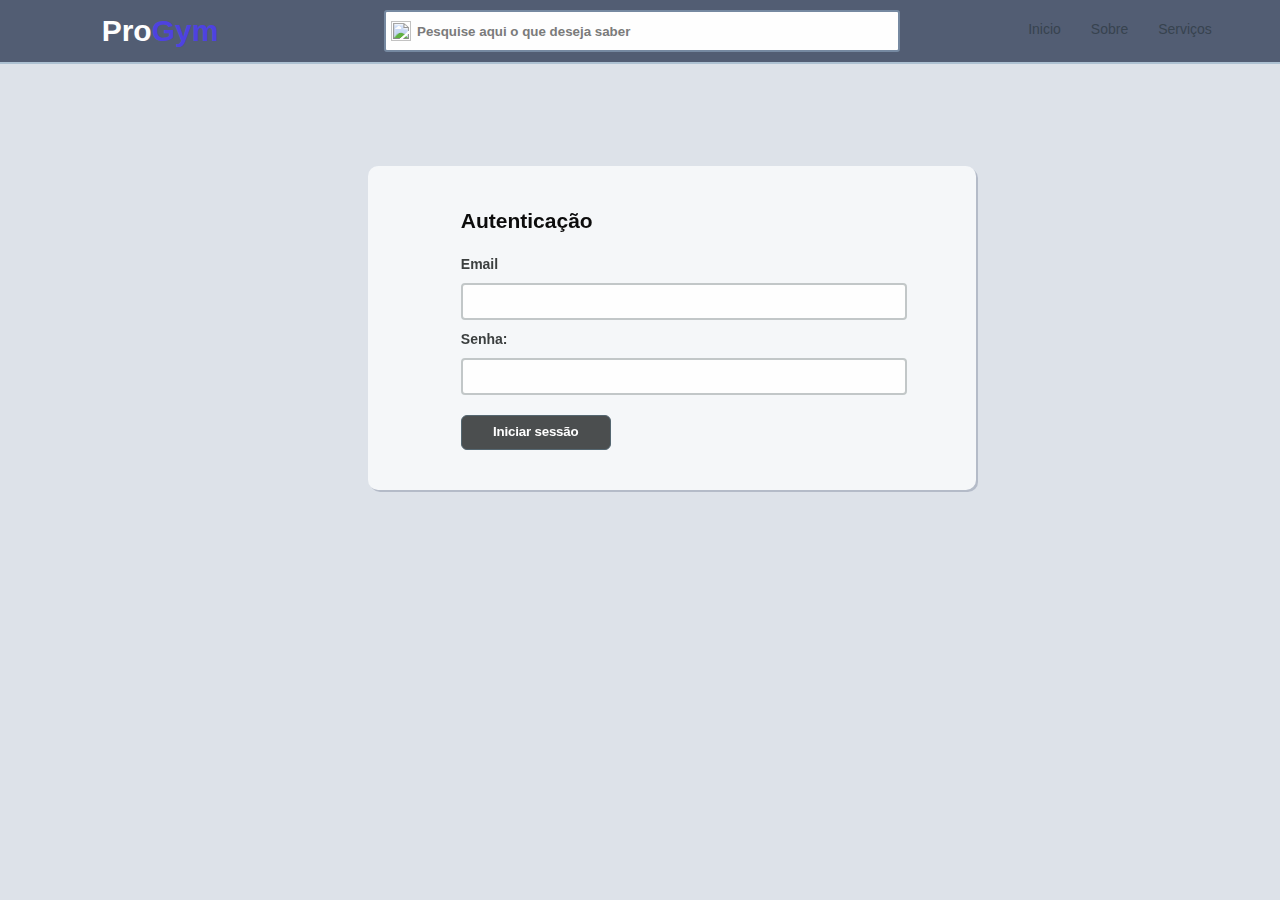
==== web/index.html @ 286eb611 "Pro Gym" ====
<!DOCTYPE html>
<html lang="pt-PT">
    <head>
        <meta charset="UTF-8">
         <title>Autenticacao</title>
         <link rel="stylesheet" href="./styles/secretaria.css">
         <script src="./js/jquery-3.6.0.min.js"></script>
         <script src="./js/react.development.js" crossorigin></script>
         <script src="./js/react-dom.development.js" crossorigin></script>
         <script src="./js/babel.min.js"></script>
         <script src="./js/secretaria.js"></script>
    </head>

    <body class="fundo-1">
        <div>
            <header id="cabecalho">
                <div class="titulo">
                    <h1><span class="titulo-equerda">Pro</span><span class="titulo-direita">Gym</span></h1>
                </div>
                <div class="pesquisa">
                    <form>
                        <div id="barra-pesquisa">
                            <img class="icone-pesquisa" src="./images/search.svg">
                            <input id="pesquisa" placeholder="Pesquise aqui o que deseja saber"/>
                        </div>
                    </form>
                </div>
                <div class="menu">
                    <ul class="list-items" >
                        <a class="menu-item" href="#">
                            <li>Inicio</li>
                        </a>
    
                        <a class="menu-item" href="#">
                            <li>Sobre</li>
                        </a>
    
                        <a class="menu-item" href="#">
                            <li>Serviços</li>
                        </a>
                    </ul>
                </div>
            </header>
        </div>
        
        <main id="corpo">
            <div id="painel-central">
                <div id="div-login">
                    <h2>Autenticação</h2>
                    <form id="login" action="autenticacao" method="get" novalidate>
                        <input type="hidden" value="aut" name="op">
                        <div class="form-element">
                            <label for="email">Email</label><br>
                            <div class="element">
                                <input type="email" class="login" id="email" name="email">
                                <span id="email-status" class="status-message"></span>
                            </div>
                        </div>
                        <div class="form-element">
                            <label for="senha">Senha:</label>
                            <div class="element">
                                <input type="password" class="login" id="senha" name="senha"> 
                                <span id="senha-status" class="status-message"></span>
                            </div>
                        </div>
                        <div class="botao-status">
                            <span id="login-status" class="status-message"></span>
                            <input id="botao-submeter" class="detalhes-botao" type="submit" value="Iniciar sessão">
                        </div>
                    </form>
                </div>
            </div>
        </main>

        <footer id="rodape">

        </footer>
    </body>
</html>
---- web/styles/secretaria.css ----
* {
    margin: 0px;
    padding: 0px;
}

html {
    width: 100%;
    height: 100%;
}

body {
    width: 100%;
    height: 100%;
    font-family: PlusJakartaSans,-apple-system,BlinkMacSystemFont,Segoe UI,Roboto,Oxygen,Cantarell,Helvetica Neue,Ubuntu,sans-serif;
    font-size: 14px;
    line-height: 1.4;
}

.fundo-1 {
    background-color: #dde2e9;
    background-repeat:repeat;
    background-attachment:local;
    background-size: 100%;
    background-position: fixed;
    opacity: 0.95;
}

.fundo-2 {
    background-color: #ced3d8;
    background-repeat:repeat;
    background-attachment:local;
    background-size: 100%;
}

@font-face {
    font-family: myFirstFont;
    src: url(sansation_light.woff);
}

#group {
    width: 100%;
    height: 100%;
}

#cabecalho {
    width: 100%;
    display: inline-flex;
    padding: 10px 0px;
    background-color: #4a566d;
    position: fixed;
    border-bottom-color: #000;
    color: white;
    border-bottom: 2px solid rgb(170, 191, 209);
}

.titulo {
    font-size: 15px;
    width: 25%;
}

.titulo > h1 {
    text-align: center;
}

.pesquisa {
    width: 50%;
    display: flex;
    justify-content: space-around;
}

.pesquisa > form {
    width: 100%;
}

#pesquisa {
    width: 90%;
    height: 38px;
    font-weight: 600;
    color:rgb(83, 83, 90);
    border: none;
}

#pesquisa:focus{
    outline: none;
}

#barra-pesquisa {
    background-color: White;
    width: 80%;
    margin-left: 10%;
    display: flex;
    border: 2px solid #70849e;
    border-radius: 3px;
}

#barra-pesquisa:focus {
    border: 3 solid #4639E0;
}

.alinhadorVertical {
    margin-top: 20%;
    display: flex;
    flex-direction: column;
    justify-content: space-around;
}

.alinhadorHorizontal {
    display: flex;
    justify-content: space-around;
}

.menu {
    width: 25%;
    text-align: center;
}

.list-items {
    display: inline-flex;
    list-style: none;
}

.menu-item {
    text-decoration: none;
    margin: 10px 15px;
    font-size: 100%;
    font-weight: 500;
    font-weight: 400;
    color: rgb(46, 58, 71);
}

.menu-item:hover {
    color: rgb(67, 179, 207);
}

.icone-pesquisa {
    width: 20px;
    height: 20px;
    margin-left: 5px;
    margin-top: 9px;
    margin-right: 6px;
}

.titulo-esquerda {
    color: rgb(30, 30, 31);
}

.titulo-direita {
    color: #4639E0;
}

#painel-esquerdo {
    padding-top: 40px;
    width: 25%;
    height: 100%;
    font-display: flex;
    flex-direction: column;
    justify-content: space-between;
    position: fixed;
    margin-top: 62px;
}

#painel-esquerdo-1 {
    padding-top: 20px;
    width: 25%;
    height: 100%;
    font-display: flex;
    flex-direction: column;
    justify-content: space-between;
    position: fixed;
    margin-top: 65px;
}

.painel-esquerdo-detalhes {
    padding-top: 0px;
    padding-top: 10px;
}

#corpo {
    height:max-content;
    width: 100%;
    display: inline-flex;
}

.descricao {
    margin-left: 18px;
    height: 75%;
}


.decricao-detalhes {
    margin: 0px;
    height: 5%;
    text-align: center;
}

p {
    margin-top: 10px;
    font-size: 16px;
    width: 90%;
    word-spacing: 3px;
    line-height: 28px;
}

.detalhes-botao {
    max-width: 100%;
    font-weight: 600;
    line-height: 1;
    position: relative;
    z-index: 0;
    box-sizing: border-box;
    cursor: pointer;
    transition: background-color .1s,border ease-in-out,transform .1s,box-shadow 5ms,border-color .25s;
    vertical-align: top;
    white-space: nowrap;
    text-decoration: none;
    letter-spacing: -.015em;
    border: 1px solid;
    border-radius: 6px;
    outline: none;
    background: 0 0;
}


.botao {
    width: 70%;
    background: rgb(48, 50, 51);
    color: rgb(255, 255, 255);
    border-color: #dfdfe0;
    margin-left: 14%;
    height: 35px;
    padding: 5px;
    border: 1 solid #397ce0;
    margin-bottom: 10px;
    margin-top: 10px;
    font-size: 12px;
}

.botao-1 {
    width: 70%;
    background: rgb(48, 50, 51);
    color: rgb(255, 255, 255);
    border-color: #dfdfe0;
    margin-left: 14%;
    height: 35px;
    padding: 12px 6px;
    border: 1 solid #397ce0;
    margin-bottom: 10px;
    margin-top: 10px;
    font-size: 12px;
}

.botao:hover {
    background: rgb(118, 132, 139);
}

.botao-1:hover {
    background: rgb(154, 182, 196);
    width: 72%;
    color:#000;
    margin-left: 13%;
}

.botao-1-selected {
    background: rgb(55, 55, 85);
    width: 72%;
    color: white;
    margin-left: 13%;
}

.botao > span {
    display: inline-flex;
    align-items: center;
    justify-content: center;
    color: rgb(235, 243, 243);
}

#div-main {
    width: 100%;
    height: 100%;
}

#painel-central {
    width: 75%;
    margin-left: 25%;
    height: 100%;   
    display: inline-flex;
    margin-top: 65px;
    padding-top: 5px;
}

#painel-central-2 {
    width: 75%;
    margin-left: 25%;
    min-height:100%;
    height: max-content;   
    display: inline-flex;
    margin-top: 65px;
}

#div-login {
    margin-top: 10%;
    width: 55%; 
    height: 50%;
    margin-left: 5%;
    margin-right: 25%;
    box-shadow: 2px 2px #b2b9c7;
    background-color: #f6f8fa;
    padding: 40px;
    border-radius: 10px;
}

#div-login > h2 {
    margin-left: 10%;
    margin-bottom: 20px;
}

.form-element {
    margin-top: 10px;
    width: 80%;
    margin-left: 10%;
}

.form-element > label {
    color: rgb(50, 54, 54);
    font-weight: 600;
}


#botao-submeter:hover {
    background-color: rgb(118, 132, 139);
    border-color: rgb(118, 132, 139);
}

.form-element > .element > input {
    font-family: -apple-system,BlinkMacSystemFont,segoe ui,roboto,oxygen,cantarell,helvetica neue,ubuntu,sans-serif;
    margin-top: 8px;
    width: 100%;
    height: 33px;
    border: 2px solid #c0c6c7;
    border-radius: 4px;
    background-color: #ffffff;
    font-size: 16px;
    color: rgb(48, 49, 51);
    padding: 0px 10px;
}

.form-element > .element > input:focus {
    outline-style: dashed;
    outline:#397ce0;
    outline-color: #4639E0;
    outline-width: 10px;
}

#botao-submeter {
    margin-left: 10%;
    margin-top: 10px;
    width: 150px;
    height: 35px;
    background: rgba(48, 50, 51, 0.9);
    border-color: rgb(77, 96, 107);
    color: White;
}

.status-message {
    color:#000;
}

.active {
    margin-top: 2px;
    color: red;
}

.botao-status {
    display:flex;
    flex-direction: column;
}

.outros {
    width: 25%;
    display: inline-flex;
}

#login-status {
    text-align: center;
    font-size: 17;
}

.utilizador {
    font-size: 16px;
    margin-right: 20px;
    margin-left: 33%;
}

#submeter-matricula:hover {
    background-color: #545d64;
}

#tipo-utilizador {
    color: rgb(229, 232, 236);
}

#sair {
    margin-top: 10px;
}

#sair > span:hover{
    background-color: rgb(226, 100, 100);
}

#sair > span {
    color: #a6cdeb;
    text-decoration: none;
    padding: 5px 12px;
    border: 1px solid rgb(148, 169, 182);
    text-align: center;
    border-radius: 5px;
    cursor: pointer;
}

#painel-central-1 {
    width: 66.7%;
    min-height:100%;
    height: max-content;
    font-display: flex;
    justify-content: space-around;
}

#lista-estudantes {
    width: 50%;
}

#painel-direito {
    width: 25%;
    height: 100%;
    margin-left: 50%;
    font-display: flex;
    flex-direction: column;
    justify-content: space-between;
    position:fixed;
}

.filtros-group {
    margin-top: 20px;
    width: 70%;
    margin-left: 10%;
    display: flex;
    flex-direction: column;
    justify-content: start;
}

.lista-alunos {
    width: 100%;
    margin-bottom: 10px;
}

.lista-atricula {
    width: 100%;
}

.aluno {
    margin: 3px 0px;
    width: 95%;
    margin-left: 2.5%;
    height: 100px;
    color: black;
    background-color: rgba(251, 254, 255, 0.8);
    border-radius: 10px;
    display: inline-flex;
    border: 2px solid rgb(185, 193, 202);
}


.matricula {
    margin-top: 10px;
    width: 100%;
    color: white;
    border-radius: 10px;
    display: inline-flex;
}

.paga:hover {
    background-color: #bec2ca; 
    color: black;
    cursor: pointer;
}

.matricula-detalhes {
    padding: 10px;
}


.aluno:hover {
    width: 96%;
    margin-left: 2%;
    background-color: #c2ccd4; 
    color: black;
    cursor: pointer;
}

.imagem {
    padding: 10px;
    max-width: 120px;
    max-height: 100px;  
}

.imagem > figure > img {
    width: 100%;
    height: 100%;
    border-radius: 3px; 
}

.aluno-detalhes {
    margin-top: 20px;
    display: flex;
    flex-direction: column;
    justify-content: space-between;
    margin-bottom: 20px;
    margin-right: 20px;
}

.nome-item {
    font-weight: 600;
}

.descricao-filtro {
    width: 100%;
    text-align: center;
    padding: 20px 0px;
}

#div-filtros {
    width: 100%;
    display: flex;
    flex-direction: column;
}

.filtro {
    border-bottom: 5 solid black;
    padding: 5px 0px;
}

.linha {
    width: 80%;
    height: 0px;
    color: #3c5480;
    background-color:#d5e039;
}

.filtro > h3 {
    font-weight: 500;
}

.filtro > select {
    width: 100%;
    height: 32px;
    margin-top: 10px;
}

.tipo-dados{
    width: 80%;
    display: flex;
    flex-direction: column;
    justify-content: start;
    margin-top: 10px;
    margin-left: 7%;
}

.cima {
    width: 100%;
}

.horizontal {
    width: 100%;
    display: flex;
    margin-top: 10px;
}

.spand {
    display: flex;
    justify-content: space-between;
}

.horizontal-2 {
    margin-top: 4px;
    color:#243847;
    display: inline-flex;
    background-color: #dce1e9;
    padding: 2px 5px;
    border-radius: 4px;
    margin-top: 0px;
}

.horizontal-2  > div > span {
    width: 30px;
    height: 25px;
    margin: 0px 5px;
    border-radius: 4px;
    text-align: center;
    padding: 2px 0px;
   
}

.spand > div > button {
    width: 40px;
    height: 25px;
}

.spand > div > button:hover {
    background-color: #404449;
}

.form-esquerdo {
    width: 44%;
}

.form-direito {
    width: 45%;
}

.tema {
    width: 100%;
    text-align: center;
}

.form-dados > h2 {
    text-align: left;
}

.form-esquerdo-2 {
    width: 45%;
}

.form-centro {
    width: 10%;
    display: flex;
    flex-direction: column;
    justify-content: space-around;
}

.form-direito-2 {
    width: 45%;
}

.espaco {
    margin-bottom: 12px;
}

.espaco > h3 {
    margin-bottom: 5px;
}


.campo {
    width: 100%;
}

.campo > button {
    width: 80%;
    margin-left: 10%;
    height: 25px;
}

.campo {
    width: 100%;
}

.campo-1 > select {
    width: 100%;
    height: 100%;
    border-color: #acc0dd;
    border-radius: 5px;
}

.campo > h3 {
    font-weight: 500;
}

.campo > span {
    margin-left: 10px;
    font-style: italic;
}

.element {
    margin-bottom: 10px;
}

.campo > .element > input {
    width: 100%;
    height: 20px;
    padding: 5px;
    border-radius: 5px;
}

.foto {
    width: 100%;
    margin-left: 24%;
    height: 82%;
    border: 2px solid rgb(150, 167, 175);
    background-color: #dbdfe7;
    border-radius: 5px;
}

.foto > input {
    width: 100%;
    height: 95%;
    border-color: #000;
    margin-bottom: 0px;
    padding: 0px;
}

.foto > label {
    text-align: center;
}


input[type='file'] {
    opacity:0   
  }

.baixo {
    margin-top: 20px;
}

.baixo > div > h2 {
    color:#1f2022;
}

.baixo > button {
    width: 20%;
    margin-left: 40%;
    height: 30px;
    border-color: #aeb3bd;
    background-color: #3a3f47;
    color: white;
}

.cima > div > h2 {
    color:#1f2022;
}

.info-item {
    margin-left: 10px;
    font-style: italic;
}

.lado-esquerdo {
    width: 50%;
    display: flex;
    height: 100px;
    background-color: rgba(240, 245, 247, 0.8);
    border-bottom-left-radius: 5px;
    border-top-left-radius: 5px;
    color: black;
}

.lado-direito {
    width: 50%;
    border-bottom-right-radius: 5px;
    border-top-right-radius: 5px;
    display: flex;
    flex-direction: column;
}

.cima-1 {
    display: flex;
    border-top-right-radius: 5px;
    background-color: rgba(143, 166, 194, 0.8);
    height: 100px;
    color: black;
}

.baixo-1 {
    display: flex;
    justify-content: end;
    background-color: #bdbfc2;
    border-bottom-right-radius: 5px;
    border-bottom-left-radius: 5px;
    color: black;
}

.baixo-1:hover {
    background-color: #5c7183; 
    cursor: pointer;
}

.group-line {
    width: 80%;
    display: flex;
}

.info-botao {
    height: 100%;
    width: 20%;
    border-bottom-right-radius: 5px;
    border-top-right-radius: 5px;
}

.info-botao > button {
    height: 100%;
    width: 100%;
    background-color: #617be4;
    border-color: #617be4;
    font-weight: 600;
    opacity: 0.8;
    color: white;
    border-bottom-right-radius: 5px;
    border-top-right-radius: 5px;
}

.dinheiro {
    margin-left: 10px;
    padding-top: 5px;
    margin-right: 2%;
    padding-right: 10px;
    border-right: 2px solid rgb(142, 142, 150);
}

.valor {
    font-style:normal;
}

.foto-1  {
    width: 100%;
    height: 80%;
    margin-left: 25%;
    display: flex;
    justify-content: space-around;
    background-color: rgb(185, 198, 199);
    padding: 10px 0px;
    border-radius: 5px;
    border: 2px solid rgb(161, 171, 184);
}

.foto-1 > div {
    width: 48%;
    height: 100%;
}

.foto-1 > div > img {
    width: 100%;
    height: 100%;
    border-radius: 5px;
}

.total {
    width: 100%;
    margin: 15px;
    display: flex;
    justify-content: space-around;
}

.pagar-tudo {
    width: 100%;
}

.pagar {
    margin-top: 20px;
    width: 100%;
    padding: 10px;
    margin-bottom: 20px;
    background-color:#1f2022;
    color: white;
}

.horizon {
    width: 100%;
    display: inline-flex;
    justify-content: center;
}

.horizon > div > button {
    width: 120px;
    height: 35px;
    margin: 10px;
    background-color: #2e3133;
    color: white;
}

.super {
    margin-top: 5%;
}

.montante {
    margin-top: 5%;
}

#voltar {
    background-color: #586188;
}
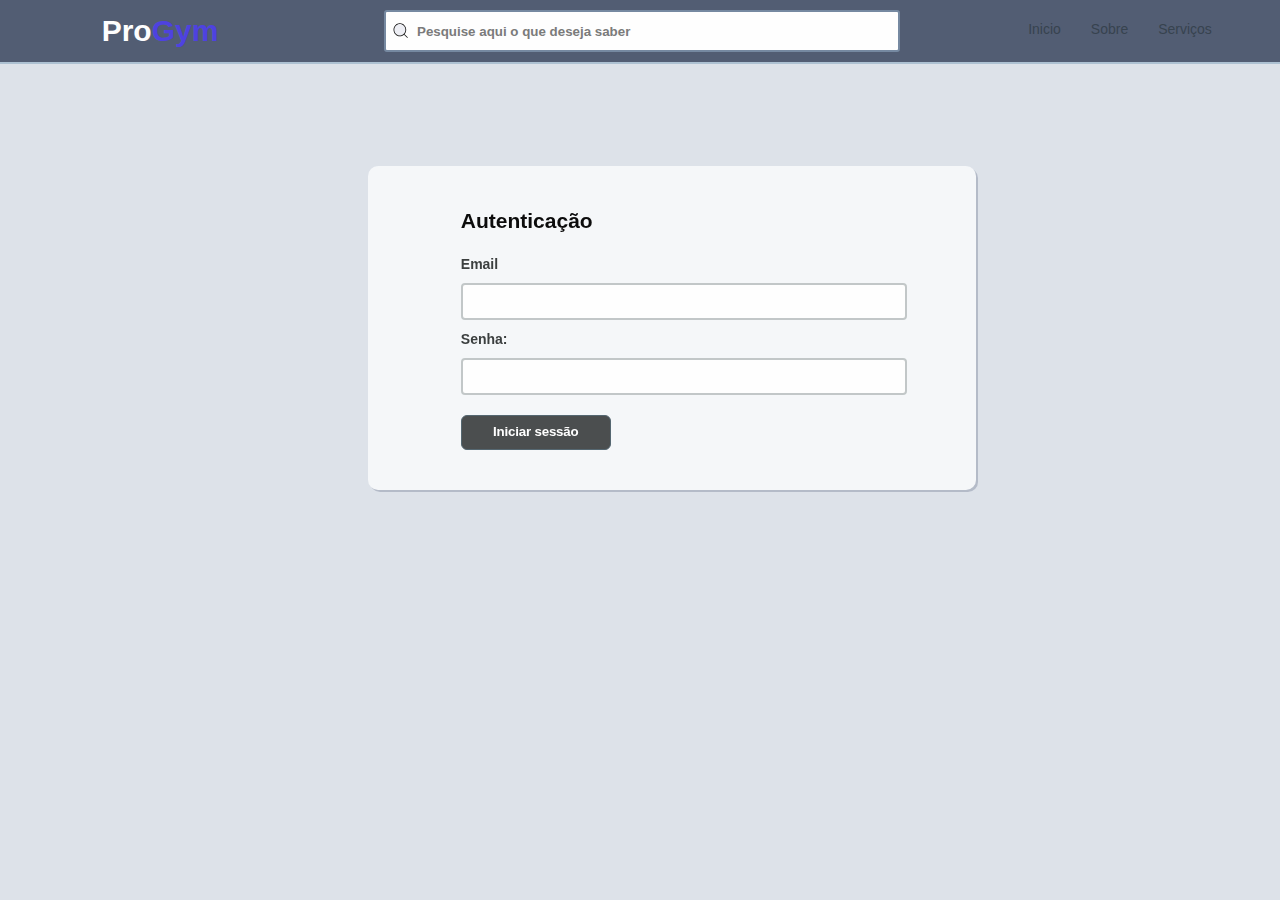
==== commit bb932537: "Pro Gym v2" ====
--- a/web/index.html
+++ b/web/index.html
@@ -1,7 +1,7 @@
 <!DOCTYPE html>
 <html lang="pt-PT">
     <head>
-        <meta charset="UTF-8">
+         <meta charset="utf-8" />
          <title>Autenticacao</title>
          <link rel="stylesheet" href="./styles/secretaria.css">
          <script src="./js/jquery-3.6.0.min.js"></script>
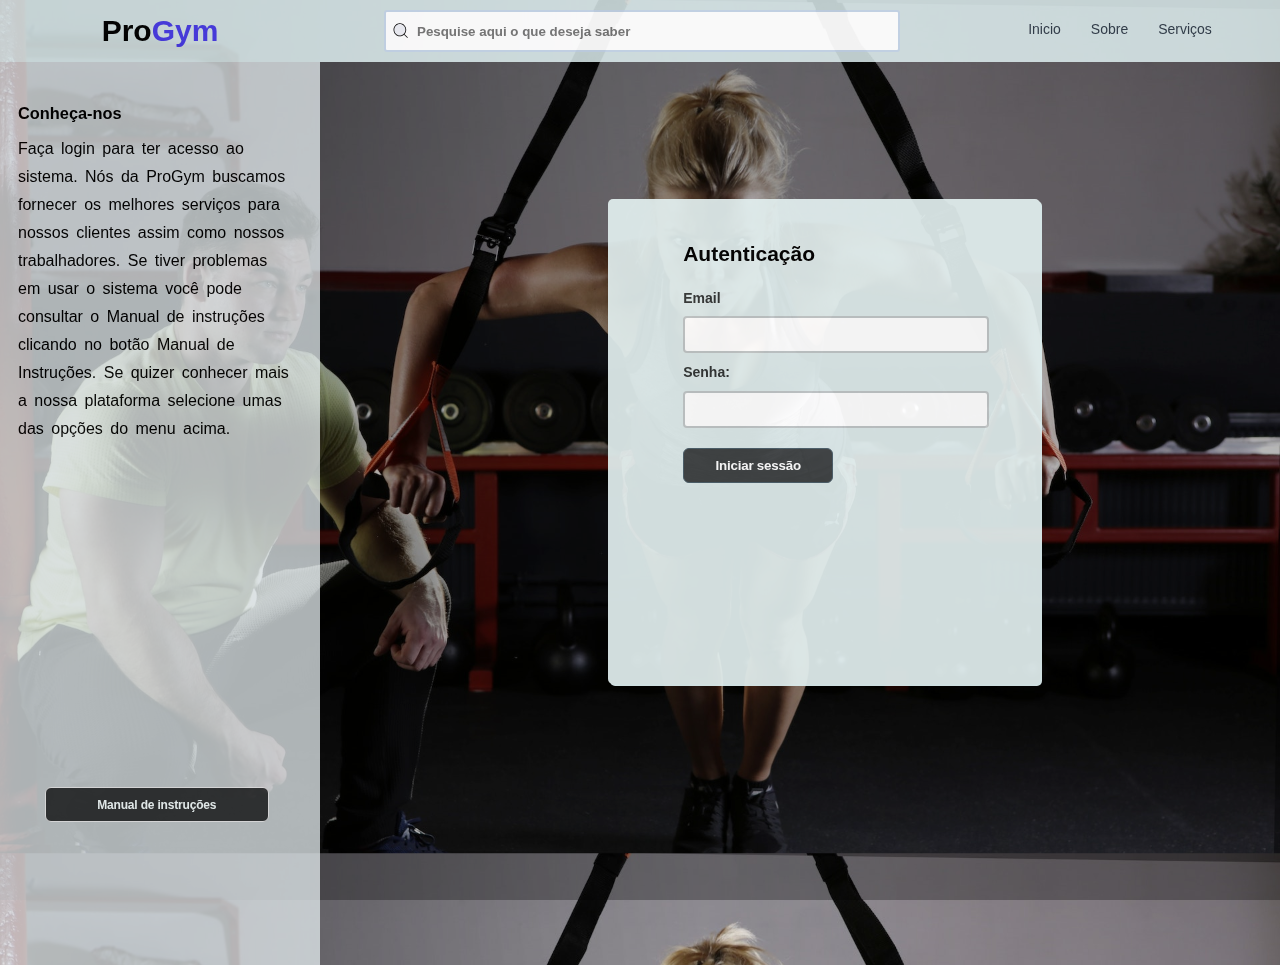
==== commit 73e606b8: "Pro Gym v1" ====
--- a/web/index.html
+++ b/web/index.html
@@ -44,6 +44,27 @@
         </div>
         
         <main id="corpo">
+            <div id="painel-esquerdo">
+                <div class="descricao">
+                    <h3>Conheça-nos</h3>
+                    <p>
+                        Faça login para ter acesso
+                        ao sistema. Nós da ProGym buscamos
+                        fornecer os melhores serviços para
+                        nossos clientes assim como nossos
+                        trabalhadores. Se tiver problemas em usar o
+                        sistema você pode consultar o Manual de instruções
+                        clicando
+                        no botão <span class="destaque">Manual de Instruções</span>.
+                        Se quizer conhecer mais a nossa plataforma
+                        selecione umas das opções do menu acima.
+                    </p>
+                </div>
+
+                <div class="div-botao">
+                    <button class="botao detalhes-botao"><span class="texto-botao">Manual de instruções</span></button>
+                </div>  
+            </div>
             <div id="painel-central">
                 <div id="div-login">
                     <h2>Autenticação</h2>
--- a/web/styles/secretaria.css
+++ b/web/styles/secretaria.css
@@ -17,7 +17,7 @@
 }
 
 .fundo-1 {
-    background-color: #dde2e9;
+    background-image: url('../images/pexels-pixabay-414029 (1).jpg');
     background-repeat:repeat;
     background-attachment:local;
     background-size: 100%;
@@ -26,7 +26,7 @@
 }
 
 .fundo-2 {
-    background-color: #ced3d8;
+    background-image: url('../images/pexels-andrea-piacquadio-3757941.jpg');
     background-repeat:repeat;
     background-attachment:local;
     background-size: 100%;
@@ -44,13 +44,12 @@
 
 #cabecalho {
     width: 100%;
+    background-color: rgba(221, 236, 237, 0.9);
     display: inline-flex;
     padding: 10px 0px;
-    background-color: #4a566d;
     position: fixed;
     border-bottom-color: #000;
-    color: white;
-    border-bottom: 2px solid rgb(170, 191, 209);
+    border-bottom-width: 23x;
 }
 
 .titulo {
@@ -89,24 +88,12 @@
     width: 80%;
     margin-left: 10%;
     display: flex;
-    border: 2px solid #70849e;
+    border: 2px solid #c5d4e7;
     border-radius: 3px;
 }
 
 #barra-pesquisa:focus {
     border: 3 solid #4639E0;
-}
-
-.alinhadorVertical {
-    margin-top: 20%;
-    display: flex;
-    flex-direction: column;
-    justify-content: space-around;
-}
-
-.alinhadorHorizontal {
-    display: flex;
-    justify-content: space-around;
 }
 
 .menu {
@@ -150,6 +137,7 @@
 
 #painel-esquerdo {
     padding-top: 40px;
+    background-color: rgba(227, 235, 238, 0.8);
     width: 25%;
     height: 100%;
     font-display: flex;
@@ -161,6 +149,7 @@
 
 #painel-esquerdo-1 {
     padding-top: 20px;
+    background-color: rgba(227, 235, 238, 0.8);
     width: 25%;
     height: 100%;
     font-display: flex;
@@ -176,9 +165,10 @@
 }
 
 #corpo {
-    height:max-content;
-    width: 100%;
-    display: inline-flex;
+    height: 100%;
+    width: 100%;
+    display: inline-flex;
+    background-color: rgba(0, 0, 0, 0.3);
 }
 
 .descricao {
@@ -285,7 +275,6 @@
     height: 100%;   
     display: inline-flex;
     margin-top: 65px;
-    padding-top: 5px;
 }
 
 #painel-central-2 {
@@ -298,15 +287,15 @@
 }
 
 #div-login {
-    margin-top: 10%;
-    width: 55%; 
-    height: 50%;
-    margin-left: 5%;
+    margin-top: 14%;
+    width: 40%;
+    height: 45%;
+    margin-left: 30%;
     margin-right: 25%;
-    box-shadow: 2px 2px #b2b9c7;
-    background-color: #f6f8fa;
+    box-shadow: 2px 2px #dbebec;
     padding: 40px;
-    border-radius: 10px;
+    background-color: rgb(221, 233, 233);
+    border-radius: 5px;
 }
 
 #div-login > h2 {
@@ -396,25 +385,23 @@
 }
 
 #tipo-utilizador {
-    color: rgb(229, 232, 236);
+    color: rgb(2, 2, 43);
 }
 
 #sair {
     margin-top: 10px;
 }
 
-#sair > span:hover{
-    background-color: rgb(226, 100, 100);
-}
-
-#sair > span {
-    color: #a6cdeb;
+#sair > a:hover{
+    background-color: rgb(245, 4, 4);
+}
+
+#sair > a {
+    color: #243847;
     text-decoration: none;
     padding: 5px 12px;
-    border: 1px solid rgb(148, 169, 182);
+    border: 1px solid rgb(20, 45, 59);
     text-align: center;
-    border-radius: 5px;
-    cursor: pointer;
 }
 
 #painel-central-1 {
@@ -423,6 +410,7 @@
     height: max-content;
     font-display: flex;
     justify-content: space-around;
+    background-color: rgba(227, 235, 238, 0.8);
 }
 
 #lista-estudantes {
@@ -430,12 +418,12 @@
 }
 
 #painel-direito {
+    background-color: rgba(227, 235, 238, 0.8);
     width: 25%;
     height: 100%;
     margin-left: 50%;
     font-display: flex;
     flex-direction: column;
-    justify-content: space-between;
     position:fixed;
 }
 
@@ -462,11 +450,10 @@
     width: 95%;
     margin-left: 2.5%;
     height: 100px;
-    color: black;
-    background-color: rgba(251, 254, 255, 0.8);
+    color: white;
+    background-color: #232135;
     border-radius: 10px;
     display: inline-flex;
-    border: 2px solid rgb(185, 193, 202);
 }
 
 
@@ -479,7 +466,7 @@
 }
 
 .paga:hover {
-    background-color: #bec2ca; 
+    background-color: #aeb3bd; 
     color: black;
     cursor: pointer;
 }
@@ -492,7 +479,7 @@
 .aluno:hover {
     width: 96%;
     margin-left: 2%;
-    background-color: #c2ccd4; 
+    background-color: #aeb3bd; 
     color: black;
     cursor: pointer;
 }
@@ -554,6 +541,11 @@
     width: 100%;
     height: 32px;
     margin-top: 10px;
+}
+
+.change-bg {
+    background-color: rgba(227, 235, 238, 0.8);
+    
 }
 
 .tipo-dados{
@@ -747,10 +739,9 @@
     width: 50%;
     display: flex;
     height: 100px;
-    background-color: rgba(240, 245, 247, 0.8);
+    background-color: rgba(47, 52, 54, 0.8);
     border-bottom-left-radius: 5px;
     border-top-left-radius: 5px;
-    color: black;
 }
 
 .lado-direito {
@@ -764,18 +755,16 @@
 .cima-1 {
     display: flex;
     border-top-right-radius: 5px;
-    background-color: rgba(143, 166, 194, 0.8);
+    background-color: rgba(49, 68, 121, 0.8);
     height: 100px;
-    color: black;
 }
 
 .baixo-1 {
     display: flex;
     justify-content: end;
-    background-color: #bdbfc2;
+    background-color: #434a50;
     border-bottom-right-radius: 5px;
     border-bottom-left-radius: 5px;
-    color: black;
 }
 
 .baixo-1:hover {
@@ -825,7 +814,7 @@
     margin-left: 25%;
     display: flex;
     justify-content: space-around;
-    background-color: rgb(185, 198, 199);
+    background-color: rgb(209, 209, 209);
     padding: 10px 0px;
     border-radius: 5px;
     border: 2px solid rgb(161, 171, 184);
@@ -886,5 +875,4 @@
 
 #voltar {
     background-color: #586188;
-}
-
+}